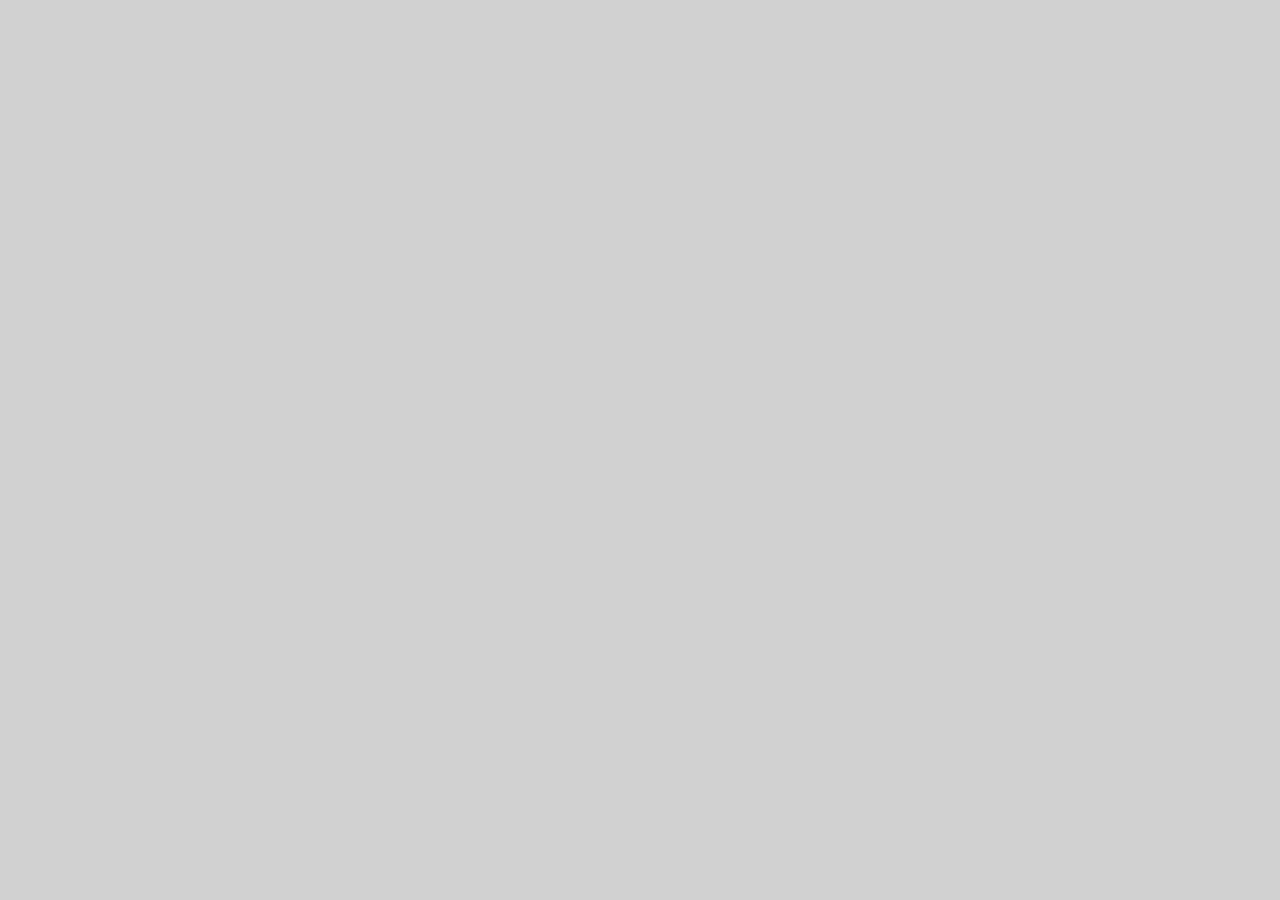
==== index2.html @ 7d9ae269 "Add files via upload" ====
<!DOCTYPE html>
<html lang="en">
    <meta charset="UTF-8">
        <meta http-equiv="X-UA-Compatible" content="IE=edge">
        <meta name="viewport" content="width=device-width, initial-scale=1.0">
        <title>Document</title>
        <link rel="stylesheet" href="style.css">
        <link rel="preconnect" href="https://fonts.googleapis.com">
        <link rel="preconnect" href="https://fonts.gstatic.com" crossorigin>
        <link href="https://fonts.googleapis.com/css2?family=Poppins:wght@700&display=swap" rel="stylesheet">
    </head>
        <header class="cabecalho">
            <video class="cabecalho-imagem" src="https://youtu.be/EssKBRvRrkY?si=RXa-_tkCrFl8UfKw" alt="ht">
            <ul class="cabecalho-lista">
            </ul>
        </header>
---- style.css ----
:root {
    --cor-de-fundo: #d1d1d1;
    --verde: #6FFF57;
    --branco: #FFFFFF;
    --botao-ativo: #2e2d3b;
    --botao-inativo: rgba(26, 21, 20, 0.5);
    --texto-fundo: rgba(41, 4, 4, 0.3);
  }
  
  body {
    background-color: var(--cor-de-fundo);
    color: var(--branco);
    font-family: 'Chakra Petch', sans-serif;
  }
  .conteudo-principal {
    display: flex;
    flex-direction: column;
    justify-content: center;
    align-items: center;
    max-width: 1200px;
    width: 100%;
    margin: 0 auto;
  }
  .titulo-principal {
    text-align: left;
    width: 100%;
    font-size: 32px;
  }
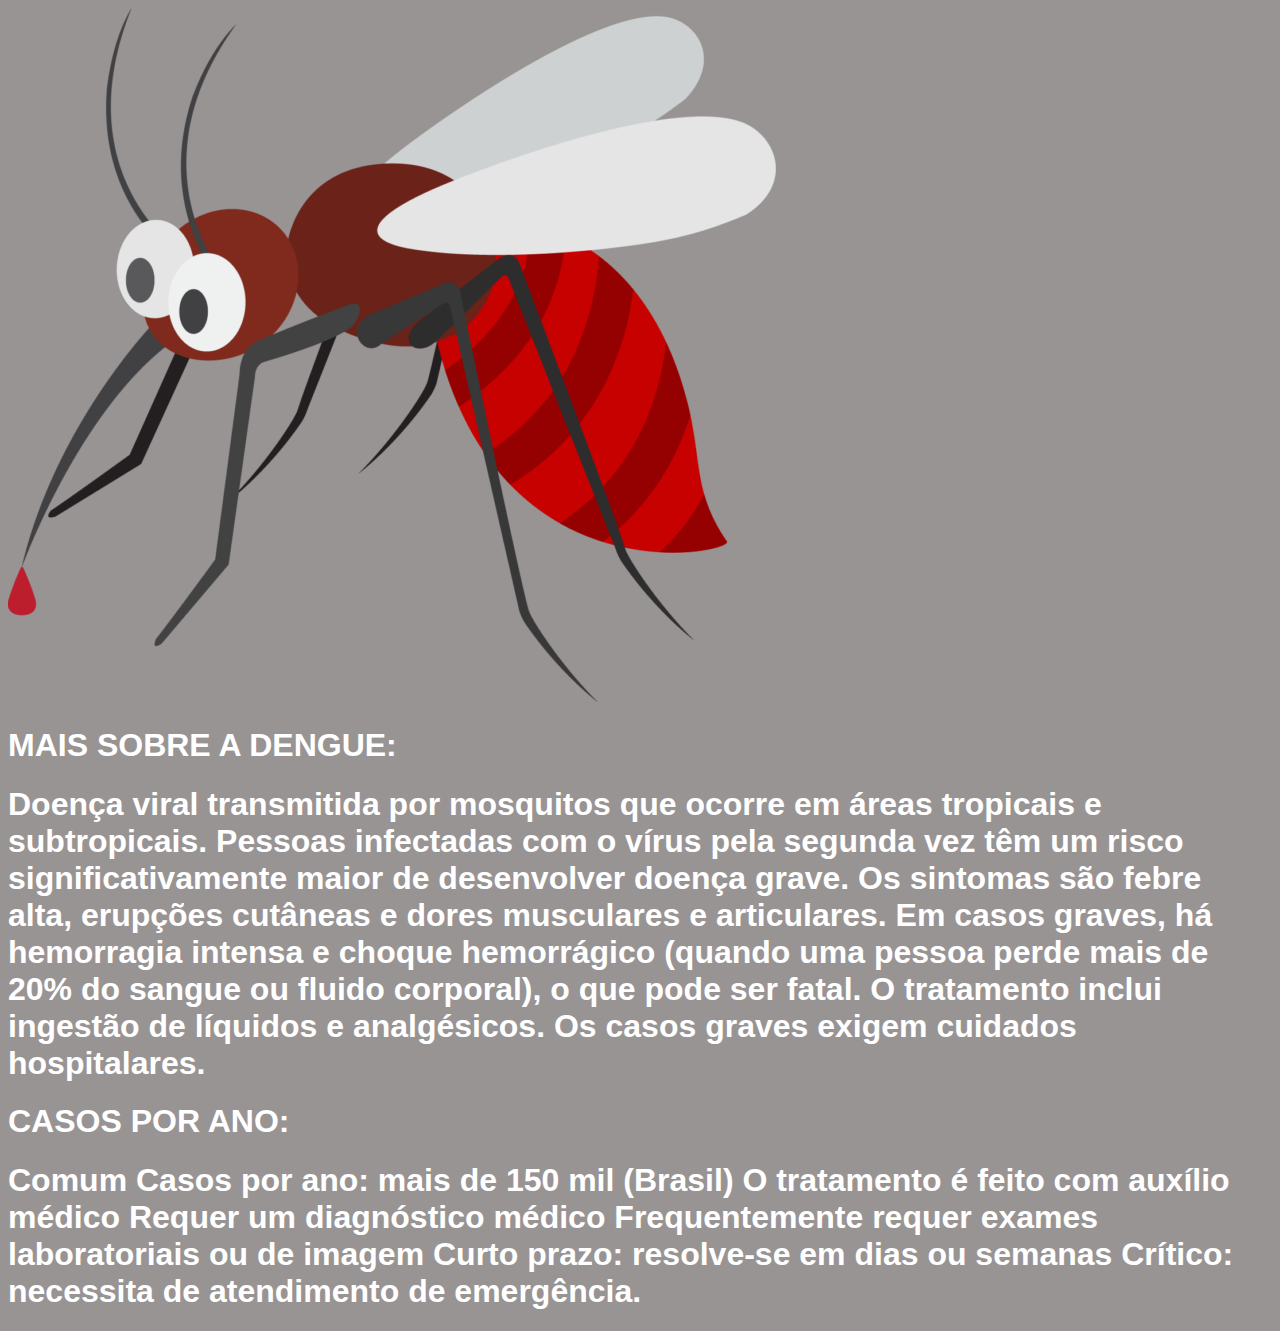
==== commit 6ca27ba8: "Add files via upload" ====
--- a/index2.html
+++ b/index2.html
@@ -10,8 +10,22 @@
         <link href="https://fonts.googleapis.com/css2?family=Poppins:wght@700&display=swap" rel="stylesheet">
     </head>
         <header class="cabecalho">
-            <video class="cabecalho-imagem" src="https://youtu.be/EssKBRvRrkY?si=RXa-_tkCrFl8UfKw" alt="ht">
+            <img class="cabecalho-imagem" src="foto-dengue-capa-768x694.png" alt="foto-dengue-capa-768x694">
             <ul class="cabecalho-lista">
             </ul>
         </header> 
+        <h1>MAIS SOBRE A DENGUE:</h1>
+        <h1>Doença viral transmitida por mosquitos que ocorre em áreas tropicais e subtropicais.
+            Pessoas infectadas com o vírus pela segunda vez têm um risco significativamente maior de desenvolver doença grave.
+            Os sintomas são febre alta, erupções cutâneas e dores musculares e articulares. Em casos graves, há hemorragia intensa e choque hemorrágico (quando uma pessoa perde mais de 20% do sangue ou fluido corporal), o que pode ser fatal.
+            O tratamento inclui ingestão de líquidos e analgésicos. Os casos graves exigem cuidados hospitalares.
+            </h1>
+            <h1>CASOS POR ANO:</h1>
+            <h1>Comum
+                Casos por ano: mais de 150 mil (Brasil)
+                O tratamento é feito com auxílio médico
+                Requer um diagnóstico médico
+                Frequentemente requer exames laboratoriais ou de imagem
+                Curto prazo: resolve-se em dias ou semanas
+                Crítico: necessita de atendimento de emergência.</h1>
         --- a/style.css
+++ b/style.css
@@ -1,5 +1,5 @@
 :root {
-    --cor-de-fundo: #d1d1d1;
+    --cor-de-fundo: #999494;
     --verde: #6FFF57;
     --branco: #FFFFFF;
     --botao-ativo: #2e2d3b;
